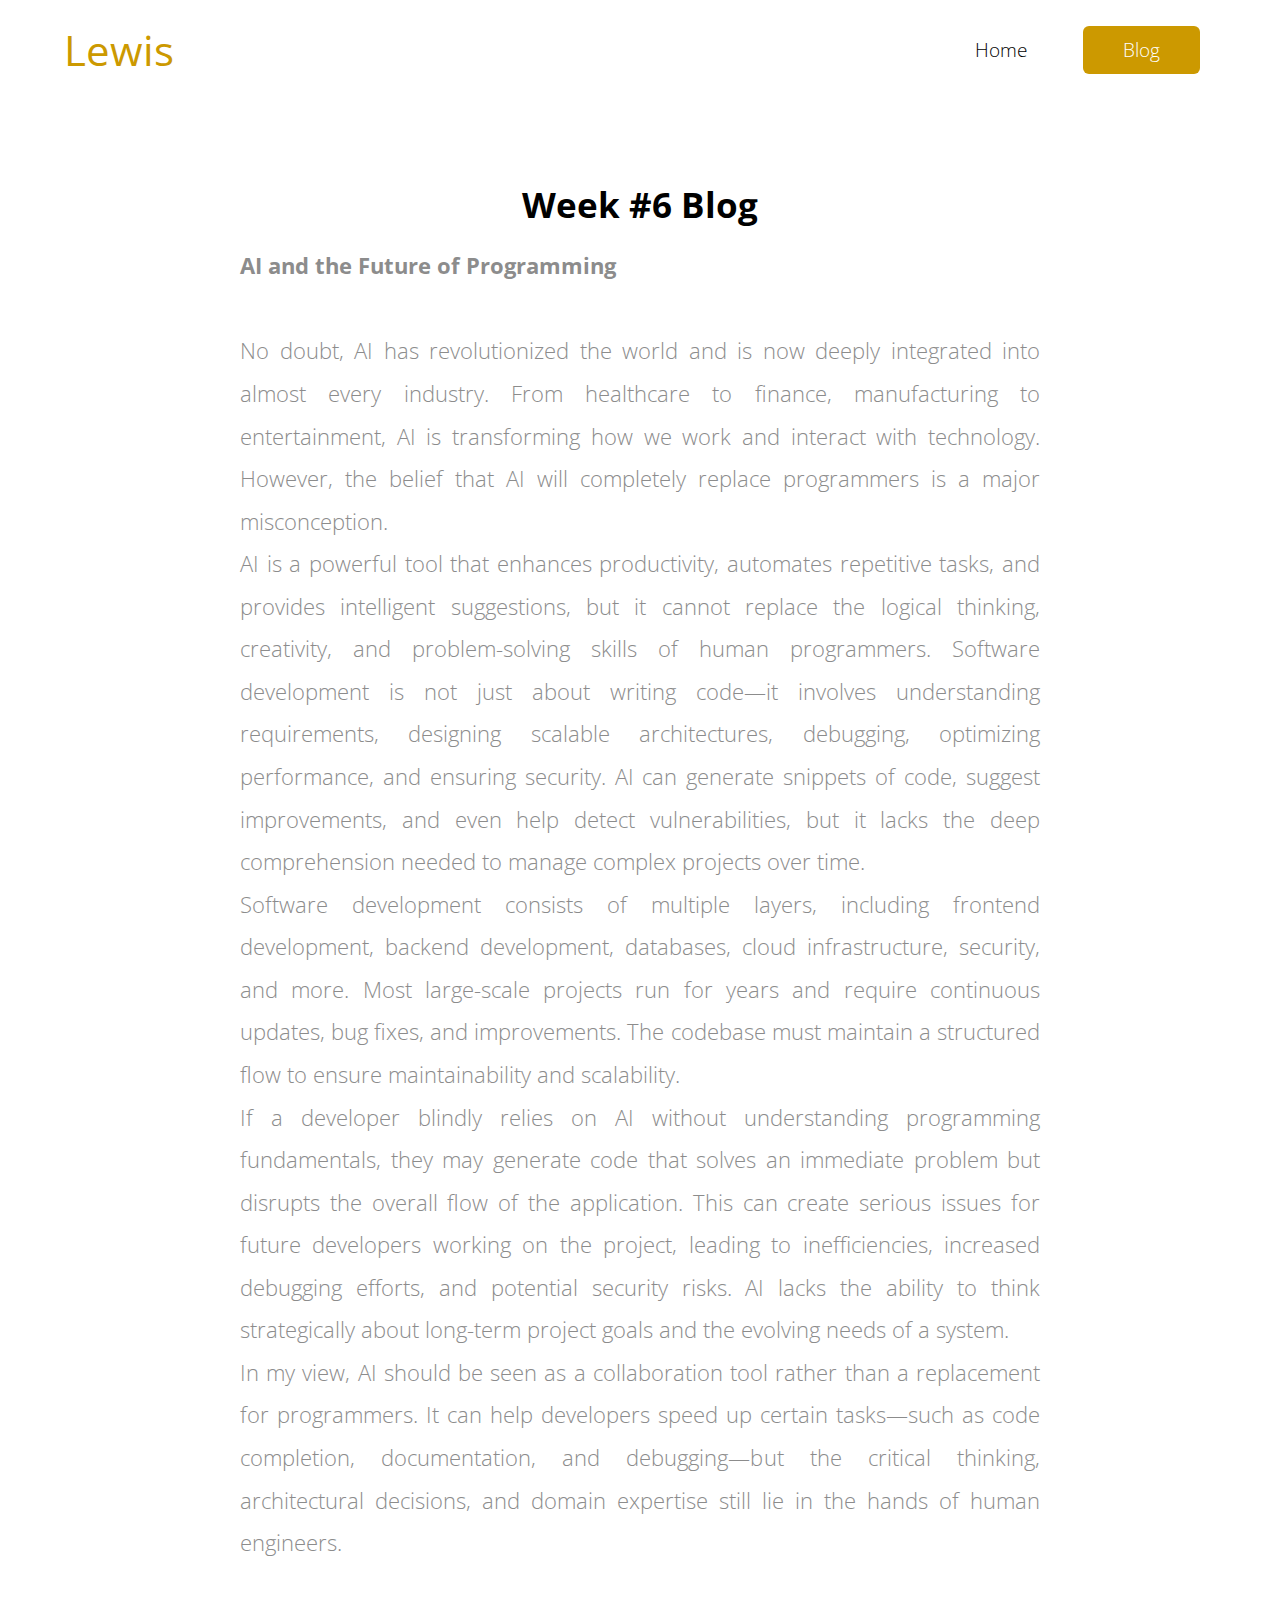
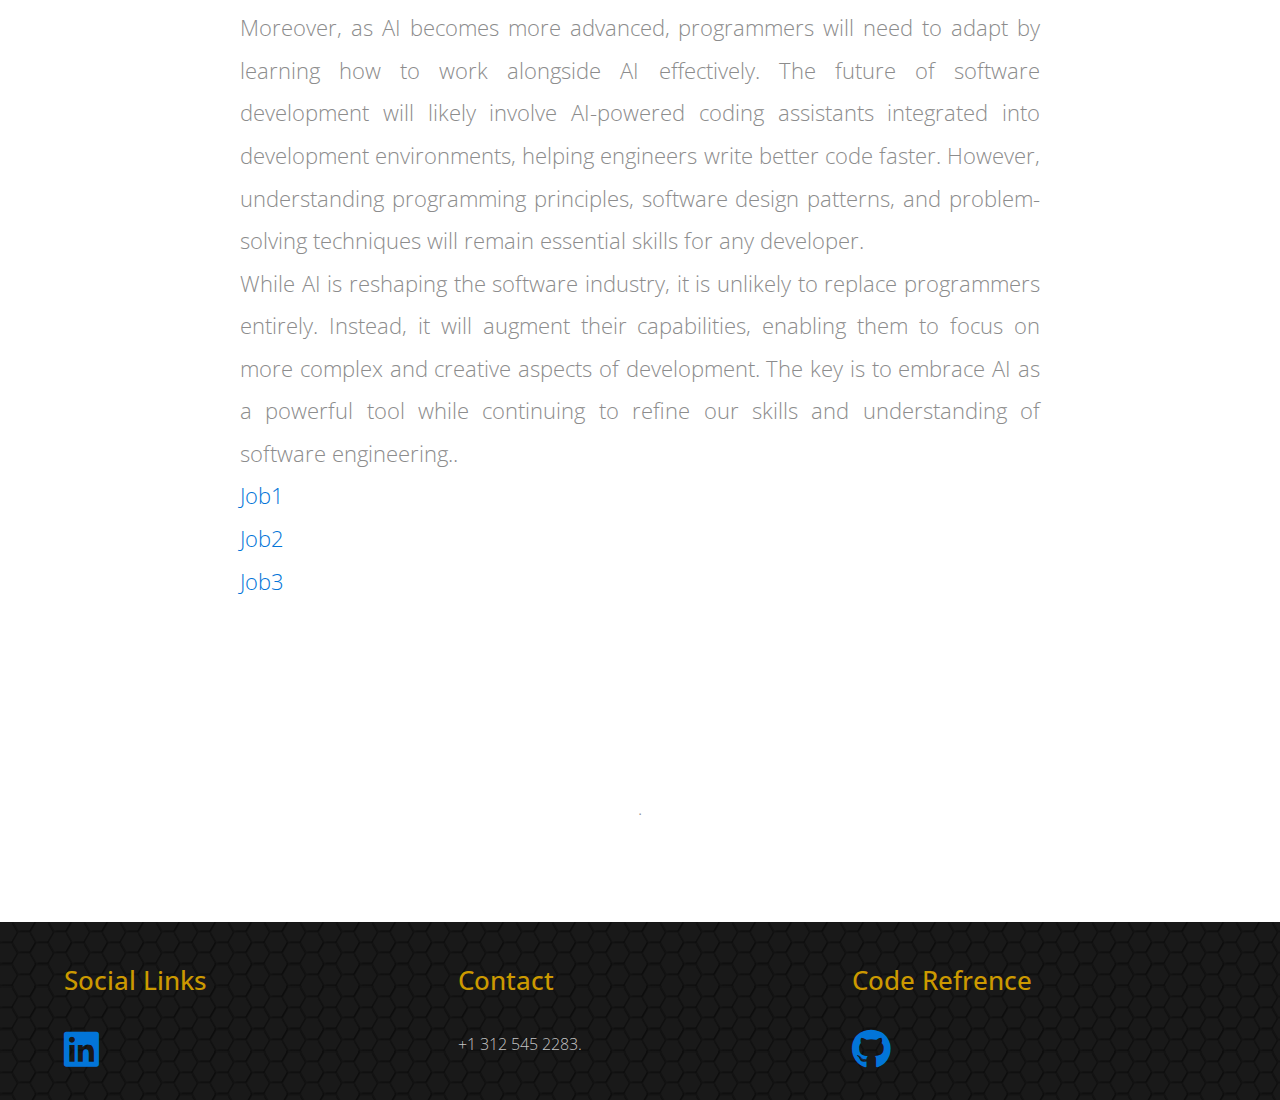
==== blog7.html @ 0581bb39 "weeek 7 blog" ====
<!DOCTYPE html>
<html>
<head>
    <meta charset="utf-8">
    <meta http-equiv="X-UA-Compatible" content="IE=edge">
    <meta name="viewport" content="width=device-width, initial-scale=1">

    <title>Classic - Responsive Bootstrap 4.0 Template</title>

    <!-- load stylesheets -->
    <link rel="stylesheet" href="https://fonts.googleapis.com/css?family=Open+Sans:300,400">  <!-- Google web font "Open Sans" -->
    <link rel="stylesheet" href="css/bootstrap.min.css">                                      <!-- Bootstrap style -->
    <link rel="stylesheet" href="css/templatemo-style.css"> 
    <link rel="stylesheet" href="https://cdnjs.cloudflare.com/ajax/libs/font-awesome/6.0.0-beta3/css/all.min.css">                                  <!-- Templatemo style -->

</head>

    <body>
       
        <div class="tm-header">
            <div class="container-fluid">
                <div class="tm-header-inner">
                    <a href="#" class="navbar-brand tm-site-name">Lewis</a>
                    
                    <!-- navbar -->
                    <nav class="navbar tm-main-nav">

                        <button class="navbar-toggler hidden-md-up" type="button" data-toggle="collapse" data-target="#tmNavbar">
                            &#9776;
                        </button>
                        
                        <div class="collapse navbar-toggleable-sm" id="tmNavbar">
                            <ul class="nav navbar-nav">
                                <li class="nav-item">
                                    <a href="index.html" class="nav-link">Home</a>
                                </li>
                                <!-- <li class="nav-item">
                                    <a href="about.html" class="nav-link">About</a>
                                </li> -->
                                <li class="nav-item active">
                                    <a href="blog.html" class="nav-link">Blog</a>
                                </li>
                                <!-- <li class="nav-item">
                                    <a href="contact.html" class="nav-link">Contact</a>
                                </li> -->
                            </ul>                        
                        </div>
                        
                    </nav>  

                </div>                                  
            </div>            
        </div>

        <!-- <div class="tm-home-img-container">
            <img src="img/tm-home-img.jpg" alt="Image" class="hidden-lg-up img-fluid">
        </div> -->

        <section class="tm-section">
            <div class="container-fluid">
                <div class="row">
                    <div class="col-xs-12 col-sm-12 col-md-12 col-lg-12 text-xs-center">
                        <h2 class="tm-gold-text tm-title" style="color: black"><strong>Week #6 Blog </strong></h2>
                        <!-- <div class="tm-home-img-container_1">
                            <img src="img/mujtaba_image.jpeg"  alt="Image" class="hidden-lg-up img-fluid">
                            <img src="img/mujtaba_image.jpeg"  alt="Image" class="hidden-lg-up img-fluid">
                        </div> -->
                        <p class="tm-subtitle">
                            <strong>AI and the Future of Programming</strong> <br><br>

                            No doubt, AI has revolutionized the world and is now deeply integrated into almost every industry. From healthcare to finance, manufacturing to entertainment, AI is transforming how we work and interact with technology. However, the belief that AI will completely replace programmers is a major misconception.

                                    <br>
                            
                            AI is a powerful tool that enhances productivity, automates repetitive tasks, and provides intelligent suggestions, but it cannot replace the logical thinking, creativity, and problem-solving skills of human programmers. Software development is not just about writing code—it involves understanding requirements, designing scalable architectures, debugging, optimizing performance, and ensuring security. AI can generate snippets of code, suggest improvements, and even help detect vulnerabilities, but it lacks the deep comprehension needed to manage complex projects over time.

                            
                            <br>
                            Software development consists of multiple layers, including frontend development, backend development, databases, cloud infrastructure, security, and more. Most large-scale projects run for years and require continuous updates, bug fixes, and improvements. The codebase must maintain a structured flow to ensure maintainability and scalability.

                            
                             <br>
                           
                             If a developer blindly relies on AI without understanding programming fundamentals, they may generate code that solves an immediate problem but disrupts the overall flow of the application. This can create serious issues for future developers working on the project, leading to inefficiencies, increased debugging efforts, and potential security risks. AI lacks the ability to think strategically about long-term project goals and the evolving needs of a system.
                             <br>

                             In my view, AI should be seen as a collaboration tool rather than a replacement for programmers. It can help developers speed up certain tasks—such as code completion, documentation, and debugging—but the critical thinking, architectural decisions, and domain expertise still lie in the hands of human engineers.
                            <br>
                            
                             <br>
                             Moreover, as AI becomes more advanced, programmers will need to adapt by learning how to work alongside AI effectively. The future of software development will likely involve AI-powered coding assistants integrated into development environments, helping engineers write better code faster. However, understanding programming principles, software design patterns, and problem-solving techniques will remain essential skills for any developer. <br>
                             While AI is reshaping the software industry, it is unlikely to replace programmers entirely. Instead, it will augment their capabilities, enabling them to focus on more complex and creative aspects of development. The key is to embrace AI as a powerful tool while continuing to refine our skills and understanding of software engineering.. <br>
                             <a href="https://www.linkedin.com/jobs/collections/recommended/?currentJobId=4176486021" class="nav-link">Job1</a>     <br>
                             <a href="https://www.linkedin.com/jobs/collections/recommended/?currentJobId=4177130873" class="nav-link">Job2</a><br>
                             <a href="https://www.linkedin.com/jobs/collections/recommended/?currentJobId=4175837337" class="nav-link">Job3</a><br>

                            <br>                        
                        

                            <br>


                            <!-- <strong>Refrence:</strong> <br>
                            <a href="https://www.nobledesktop.com/learn/python/handling-different-file-formats-in-python-csv,-json,-and-more" class="nav-link">https://www.nobledesktop.com/file-formats</a>
                            <a href="https://www.geeksforgeeks.org/handling-large-datasets-in-python/" class="nav-link">https://www.geeksforgeeks.org/datasets</a>
                            <a href="https://labex.io/tutorials/python-how-to-handle-filenotfounderror-in-python-421944" class="nav-link">https://labex.io/tutorials/handle-filenotfounderror-in-python</a>
                            <a href="https://realpython.com/python-with-statement/" class="nav-link">https://realpython.com/python-with-statement/</a>
                            <a href="https://www.geeksforgeeks.org/reading-binary-files-in-python/" class="nav-link">https://www.geeksforgeeks.org/reading-binary-files-in-python/</a>
                             -->
                        </p><br>

                        
                        








                        .









                    </div>
                </div>


            </div>
        </section>
        
        <footer class="tm-footer">
            <div class="container-fluid">
                <div class="row">
                    
                    <div class="col-xs-12 col-sm-8 col-md-8 col-lg-4 col-xl-4">
                        
                        <div class="tm-footer-content-box">
                            <h3 class="tm-gold-text tm-title tm-footer-content-box-title">Social Links</h3>
                            
                            <a href="https://www.linkedin.com/in/muhammad-mujtaba-aziz-278449202/" target="_blank">
                                <i class="fab fa-linkedin" style="font-size: 40px;"></i>
                            </a>
 
                        </div>
                                                
                    </div>


                    <!-- Add the extra clearfix for only the required viewport 
                        http://stackoverflow.com/questions/24590222/bootstrap-3-grid-with-different-height-in-each-item-is-it-solvable-using-only
                    -->


                    <div class="col-xs-12 col-sm-8 col-md-8 col-lg-4 col-xl-4">

                        <div class="tm-footer-content-box">
                        
                            <h3 class="tm-gold-text tm-title tm-footer-content-box-title">Contact</h3>
                            <p class="tm-margin-b-20"> +1 312 545 2283.</p>

                        </div>
                        
                    </div>

                    <div class="col-xs-12 col-sm-8 col-md-8 col-lg-4 col-xl-4">

                        <div class="tm-footer-content-box">
                        
                            <h3 class="tm-gold-text tm-title tm-footer-content-box-title">Code Refrence</h3>
                            <a href="https://github.com/mujtabaaziz" target="_blank">
                                <i class="fab fa-github" style="font-size: 40px;"></i>
                            </a>
                            

                        </div>
                        
                    </div>


                </div>

            </div>
        </footer>

        <!-- load JS files -->
        <script src="js/jquery-1.11.3.min.js"></script>             <!-- jQuery (https://jquery.com/download/) -->
        <script src="https://www.atlasestateagents.co.uk/javascript/tether.min.js"></script> <!-- Tether for Bootstrap, http://stackoverflow.com/questions/34567939/how-to-fix-the-error-error-bootstrap-tooltips-require-tether-http-github-h --> 
        <script src="js/bootstrap.min.js"></script>                 <!-- Bootstrap (http://v4-alpha.getbootstrap.com/) -->
       
</body>
</html>
---- css/templatemo-style.css ----
/* 

Classic Template

http://www.templatemo.com/tm-488-classic

-----------------------------*/

body {
	color: #8c8c8c;
	font-family: 'Open Sans', Helvetica, Arial, sans-serif;
	font-size: 18px;
	font-weight: 300;
	overflow-x: hidden;
}

a, button { transition: all 0.3s ease; }
a:hover,
a:focus {
	text-decoration: none;
	outline: none;
}

h2 { font-size: 2.2rem; }
.tm-thin-font { font-weight: 300; }

.container-fluid {
	margin-left: auto;
	margin-right: auto;
	max-width: 1390px;
	overflow-x: hidden;
}

@media (max-width: 1390px) {
	.container-fluid {
		padding-left: 5%;
		padding-right: 5%;
	}
}
@media (min-width: 870px) {
	.tm-home-img-container_1 {
		background-image: url('../img/mujtaba_image.jpeg');
		background-size: contain; /* Ensures the whole image is visible, even if scaled down */
		background-position: center center; /* Centers the image both vertically and horizontally */
		background-repeat: no-repeat; /* Prevents the image from repeating */
		height: 500px; /* Set the container height */
		width: 870px; /* Set the container width (default) */
		margin: 0 auto; /* Centers the container horizontally */
	}

 /* .tm-home-img-container_1 img{
	height: 100px;
	width: 70px;
 } */

}

@media (min-width: 1000px) {

	.tm-home-img-container_2 {
		background-image: url('../img/cricket.jpg');
		background-size: auto;
		background-position: center;
		background-repeat: no-repeat;
		height: 500px;
	}

	.tm-home-img-container_3 {
		background-image: url('../img/mountains1.webp');
		background-size: auto;
		background-position: center;
		background-repeat: no-repeat;
		height: 500px;
	}
}

.tm-header-inner {
	display: -webkit-flex;
	display: -ms-flexbox;
	display: flex;
	-webkit-align-items: center;
	    -ms-flex-align: center;
	        align-items: center;
	-webkit-justify-content: space-between;
	    -ms-flex-pack: justify;
	        justify-content: space-between;
	height: 100px;
}

.tm-site-name {
	color: #cc9900;
	display: block;
	font-size: 2.6rem;
	font-weight: 400;
}

.tm-main-nav { font-size: 1.2rem; }

.navbar-nav .nav-link {
	border-radius: 6px;
	color: black;
	padding: 10px 40px;
}

.nav-item.active .nav-link,
.nav-link:hover,
.nav-link:focus {
	color: white;
	background-color: #cc9900;

}

.tm-gold-text { color: #cc9900; }

.tm-section {
	padding-top: 80px;
	padding-bottom: 100px;
}

.tm-home-img-container {
	background-image: url('../img/tm-home-img.jpg');
	background-size: auto;
	background-position: center;
	background-repeat: no-repeat;
	height: 500px;
}


/* .tm-home-img-container_1 {
	/* background-image: url('../img/mujtaba_image.jpeg'); */
	/* background-size: auto;
	background-position: center;
	background-repeat: no-repeat; */
	/* height: 500px; */
/* }  */




.tm-about-img-container { background-image: url('../img/tm-about-img.jpg');	}
.tm-blog-img-container { background-image: url('../img/tm-blog-img.jpg'); }
.tm-contact-img-container { background-image: url('../img/tm-contact-img.jpg'); }

.tm-about-img-container,
.tm-blog-img-container,
.tm-contact-img-container {
	background-size: auto 200px;
	background-position: center;
	background-repeat: no-repeat;
	height: 200px;
}

.tm-title {
	margin-bottom: 1rem;
	line-height: 1.4;
}

.tm-subtitle {
	font-size: 1.4rem;
	max-width: 800px;
	margin: 0 auto 80px;
	text-align: justify;
}

.tm-content-box {
	max-width: 310px;
	margin: 0px 0px 5px 0px;
	
}

h3 { font-size: 1.65rem; }
h4 { 
	font-size: 1.4rem;
	line-height: 1.6;
}

.tm-btn {
	color: white;
	background-color: #cc9900;
	border: none;
	border-radius: 5px;
	display: inline-block;
	padding: 10px 30px;
}

.tm-btn:hover,
.tm-btn:focus {
	background-color: #906E09;
	color: white;
	outline: none;
}

.tm-btn-gray { background-color: #666666; }
.tm-btn-gray:hover,
.tm-btn-gray:focus {
	background-color: #515050;	
}

.tm-margin-b-15 { margin-bottom: 15px; }
.tm-margin-b-20 { margin-bottom: 20px; }
.tm-margin-b-30 { margin-bottom: 30px; }
.tm-margin-b-40 { margin-bottom: 40px; }
.tm-margin-t-big { margin-top: 90px; }
.tm-margin-t-mid { margin-top: 60px; }
.tm-margin-t-small { margin-top: 30px; }

.tm-text-link { 
	color: #006699; 
	line-height: 2.8;
	text-decoration: underline;
}
.tm-overflow-auto { overflow: auto; }
.tm-small-font { font-size: 1rem; }
.tm-related-post { margin-bottom: 40px; }
.tm-related-post:last-child { margin-bottom: 0; }
.media-left { padding-right: 25px; }
.media-body {
	border-bottom: 1px solid #ccc;
	padding-bottom: 25px;
}

.tm-media-description { margin-bottom: 0; }

.tm-2-col-right { padding-left: 20px; }

.tm-footer {
	color: #c6c6c6;
	background-color: #191919;
	background-image: url('../img/classic-pattern-bg.png');
	font-size: 1rem;
	padding-top: 40px;
	padding-bottom: 20px;
}

.tm-footer-links-container { padding-left: 10px; }

.tm-footer-link {
	color: #CCCC66;
	line-height: 2.8;
	text-decoration: underline;
}

.tm-footer-link:hover,
.tm-footer-link:focus {
	color: #CCCC66;
	text-decoration: none;
}
.tm-footer-thumbnail { margin-bottom: 5px; }

.tm-copyright-text { 
	color: #999999; 
	margin-bottom: 0;
}

hr { border-top: 1px solid #CCCCCC; }
p { line-height: 1.9; }

.tm-gray-bg { 
	background-color: #CCCCCC; 
	color: black;
	padding: 30px 20px 20px;
}
.tm-footer-content-box-title { margin-bottom: 30px; }

.tm-img-post { margin-bottom: 30px; }

.tm-aside-r { padding-left: 30px; }

.form-control {
	border-radius: 0;
	font-size: 1.1rem;
	padding: 0.75rem 1rem;
}

.form-control:focus { border-color: #CC9900; }

.tm-form-description { margin-top: 30px; }
.tm-contact-form { padding-top: 20px; }

#google-map {
    height: 333px;
    width: 100%;
    margin-top: 40px;
}

.tm-contact-right { padding-left: 30px; }
.tm-p-small { font-size: 1rem; }

@media (max-width: 1199px) {
	.tm-2-col-left { padding-right: 0; }
	.tm-2-col-right { padding-left: 0; }
	.tm-text-link {
		line-height: 2.2;
	}
	.container-fluid {
		padding-left: 4%;
		padding-right: 4%;
	}
}

@media (max-width: 991px){

	.tm-home-img-container {
		background:none;
		height: auto;
	}

	.tm-subtitle { margin-bottom: 40px; }
	
	#tmNavbar .navbar-nav .nav-link { padding: 10px 25px; }
	.media { max-width: 240px; }
	.media-left {
		display: block;
		margin-bottom: 20px;
	}

	.tm-content-box { margin-bottom: 50px; }
	.tm-text-link { line-height: 2.4; }

	.tm-section {
	    padding-top: 50px;
	    padding-bottom: 60px;
	}

	.tm-2-col-left, .tm-2-col-right { 
		margin: 0 auto;
		max-width: 660px; 
	}
	
	.tm-margin-t-big { margin-top: 30px; }
	.media { max-width: 100%; }
	.media-left {
		display: table-cell;
		margin-bottom: 0;
	}

	.tm-footer-content-box { margin-bottom: 40px; }

	.tm-2-rows-md-swap {
		display: -webkit-flex;
		display: -ms-flexbox;
		display: flex;
		-webkit-flex-direction: column;
		    -ms-flex-direction: column;
		        flex-direction: column;
	}

	.tm-2-rows-md-down-1 {
		-webkit-order: 1;
		    -ms-flex-order: 1;
		        order: 1;		
	}
	.tm-2-rows-md-down-2 {
		-webkit-order: 2;
		    -ms-flex-order: 2;
		        order: 2;
		margin-bottom: 0;
		margin-top: 30px;		
	}

	.tm-contact-right { 
		padding-left: 15px; 
		padding-top: 40px;
	}
}

@media (max-width: 897px) {
	.tm-btn {
		padding: 10px 15px;
		font-size: 1rem;
	}
}

@media (max-width: 767px) {
	.tm-main-nav {
		position: fixed;
		right: 0;
		top: 21px;
		z-index: 1000;
	}
	#tmNavbar .navbar-nav .nav-item { float: none; }
	#tmNavbar .navbar-nav .nav-link { padding: 10px 35px; }
	#tmNavbar {
		background: white; 
		border-radius: 6px;
	}
	#tmNavbar .navbar-nav .nav-item+.nav-item { margin-left: 0; }
	.navbar-toggler {
		background: white;
		border-color: #cc9900;
		color: #cc9900;
		display: block;
		margin-left: auto;
		margin-right: 0;
	}
	.navbar-toggler:focus { outline: none; }
	.tm-content-box { margin-bottom: 50px; }
	
	.tm-2-col-left {
		padding-right: 0;
		max-width: 660px;
	}

	.tm-2-col-right { padding-left: 0; }
	.tm-margin-b-40 { margin-bottom: 25px; }
	
	.tm-copyright-text { padding-top: 0; }
	.tm-gray-bg { padding: 20px 20px 10px; }
	.tm-footer { padding-bottom: 15px; }

	.tm-2-rows-sm-swap {
		display: -webkit-flex;
		display: -ms-flexbox;
		display: flex;
		-webkit-flex-direction: column;
		    -ms-flex-direction: column;
		        flex-direction: column;
	}

	.tm-2-rows-sm-down-1 {
		-webkit-order: 1;
		    -ms-flex-order: 1;
		        order: 1;		
	}
	.tm-2-rows-sm-down-2 {
		-webkit-order: 2;
		    -ms-flex-order: 2;
		        order: 2;
		margin-bottom: 0;
		margin-top: 30px;		
	}

	.tm-sm-m-b { margin-bottom: 20px; }
	.tm-aside-r { padding-left: 15px; }
	.tm-aside-container {
		max-width: 310px;
		margin: 0 auto;
	}

	.tm-blog-post {	padding-bottom: 10px; }
	.tm-content-box-contact {
		margin-top: 40px;
		margin-bottom: 0;
	}

	.tm-contact-row-related-posts {	margin-top: 40px; }
}

@media (max-width: 543px) {
	.tm-footer-links-container { padding-left: 0; }
	.tm-xs-m-t { margin-top: 20px; }
	.tm-btn { padding: 10px 30px; }
}

@media(max-width: 510px) {
	.media { max-width: 240px; }
	.media-left {
		display: block;
		margin-bottom: 20px;
	}
		
	.tm-section {
		padding-top: 10%;
		padding-bottom: 10%;
	}

	.tm-subtitle { margin-bottom: 20px; }
	.tm-margin-b-40 { margin-bottom: 15px; }
	.tm-content-box { margin-bottom: 40px; }
	.tm-margin-t-mid { margin-top: 30px; }
	.tm-footer-content-box { margin-bottom: 40px; }
	.tm-footer-content-box-title { margin-bottom: 15px; }
	#google-map { margin-top: 25px; }
	.tm-map-section { margin-top: 50px; }

	.tm-contact-related-posts-container {
		max-width: 240px;
		margin-left: auto;
		margin-right: auto;
	}
}
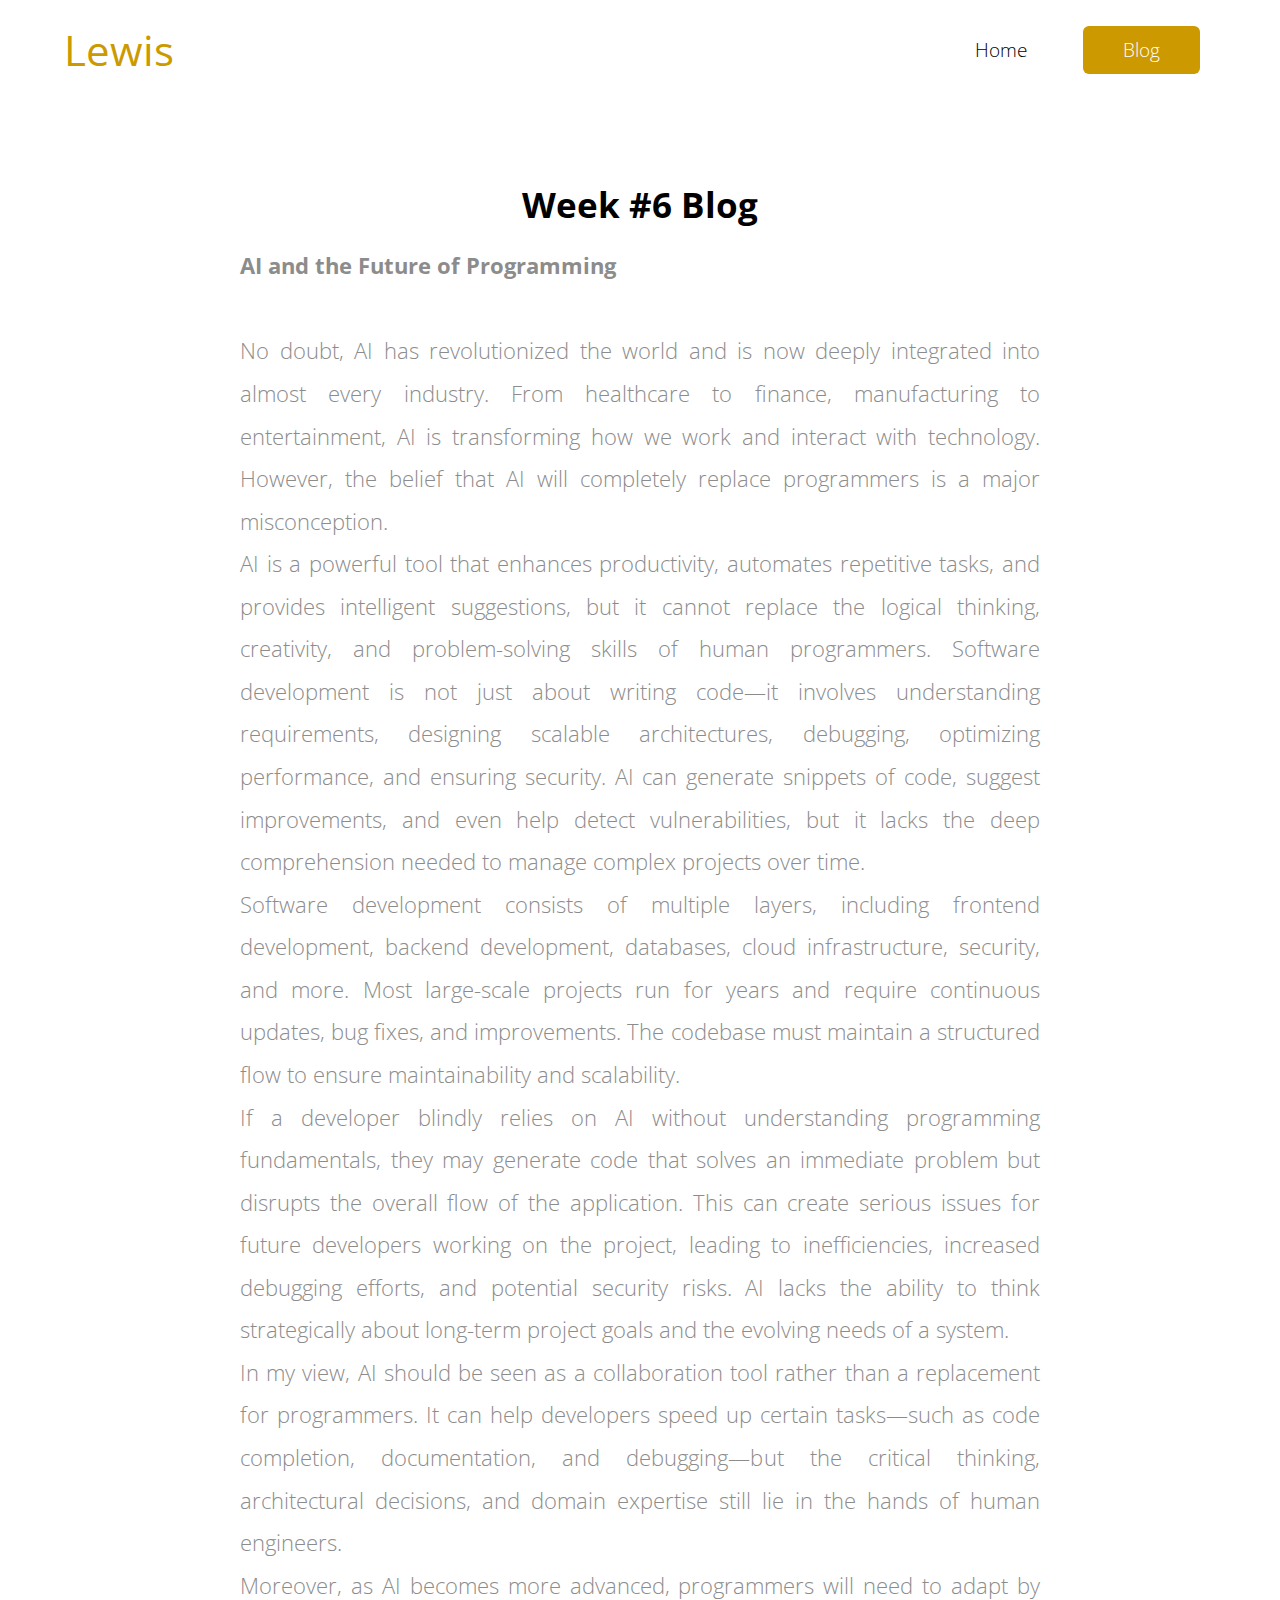
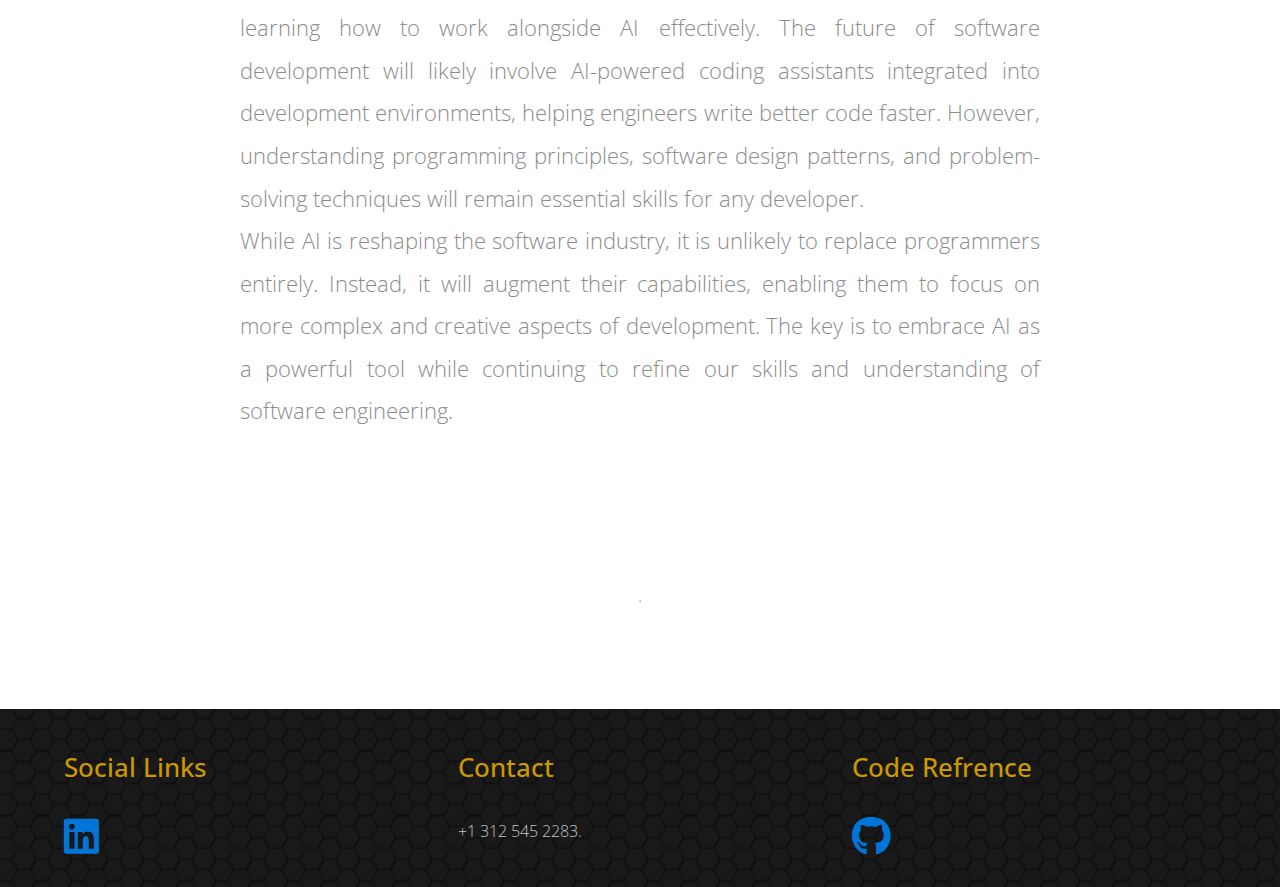
==== commit 98833fe6: "add code" ====
--- a/blog7.html
+++ b/blog7.html
@@ -87,13 +87,9 @@
                              In my view, AI should be seen as a collaboration tool rather than a replacement for programmers. It can help developers speed up certain tasks—such as code completion, documentation, and debugging—but the critical thinking, architectural decisions, and domain expertise still lie in the hands of human engineers.
                             <br>
                             
-                             <br>
+                            
                              Moreover, as AI becomes more advanced, programmers will need to adapt by learning how to work alongside AI effectively. The future of software development will likely involve AI-powered coding assistants integrated into development environments, helping engineers write better code faster. However, understanding programming principles, software design patterns, and problem-solving techniques will remain essential skills for any developer. <br>
-                             While AI is reshaping the software industry, it is unlikely to replace programmers entirely. Instead, it will augment their capabilities, enabling them to focus on more complex and creative aspects of development. The key is to embrace AI as a powerful tool while continuing to refine our skills and understanding of software engineering.. <br>
-                             <a href="https://www.linkedin.com/jobs/collections/recommended/?currentJobId=4176486021" class="nav-link">Job1</a>     <br>
-                             <a href="https://www.linkedin.com/jobs/collections/recommended/?currentJobId=4177130873" class="nav-link">Job2</a><br>
-                             <a href="https://www.linkedin.com/jobs/collections/recommended/?currentJobId=4175837337" class="nav-link">Job3</a><br>
-
+                             While AI is reshaping the software industry, it is unlikely to replace programmers entirely. Instead, it will augment their capabilities, enabling them to focus on more complex and creative aspects of development. The key is to embrace AI as a powerful tool while continuing to refine our skills and understanding of software engineering. 
                             <br>                        
                         
 
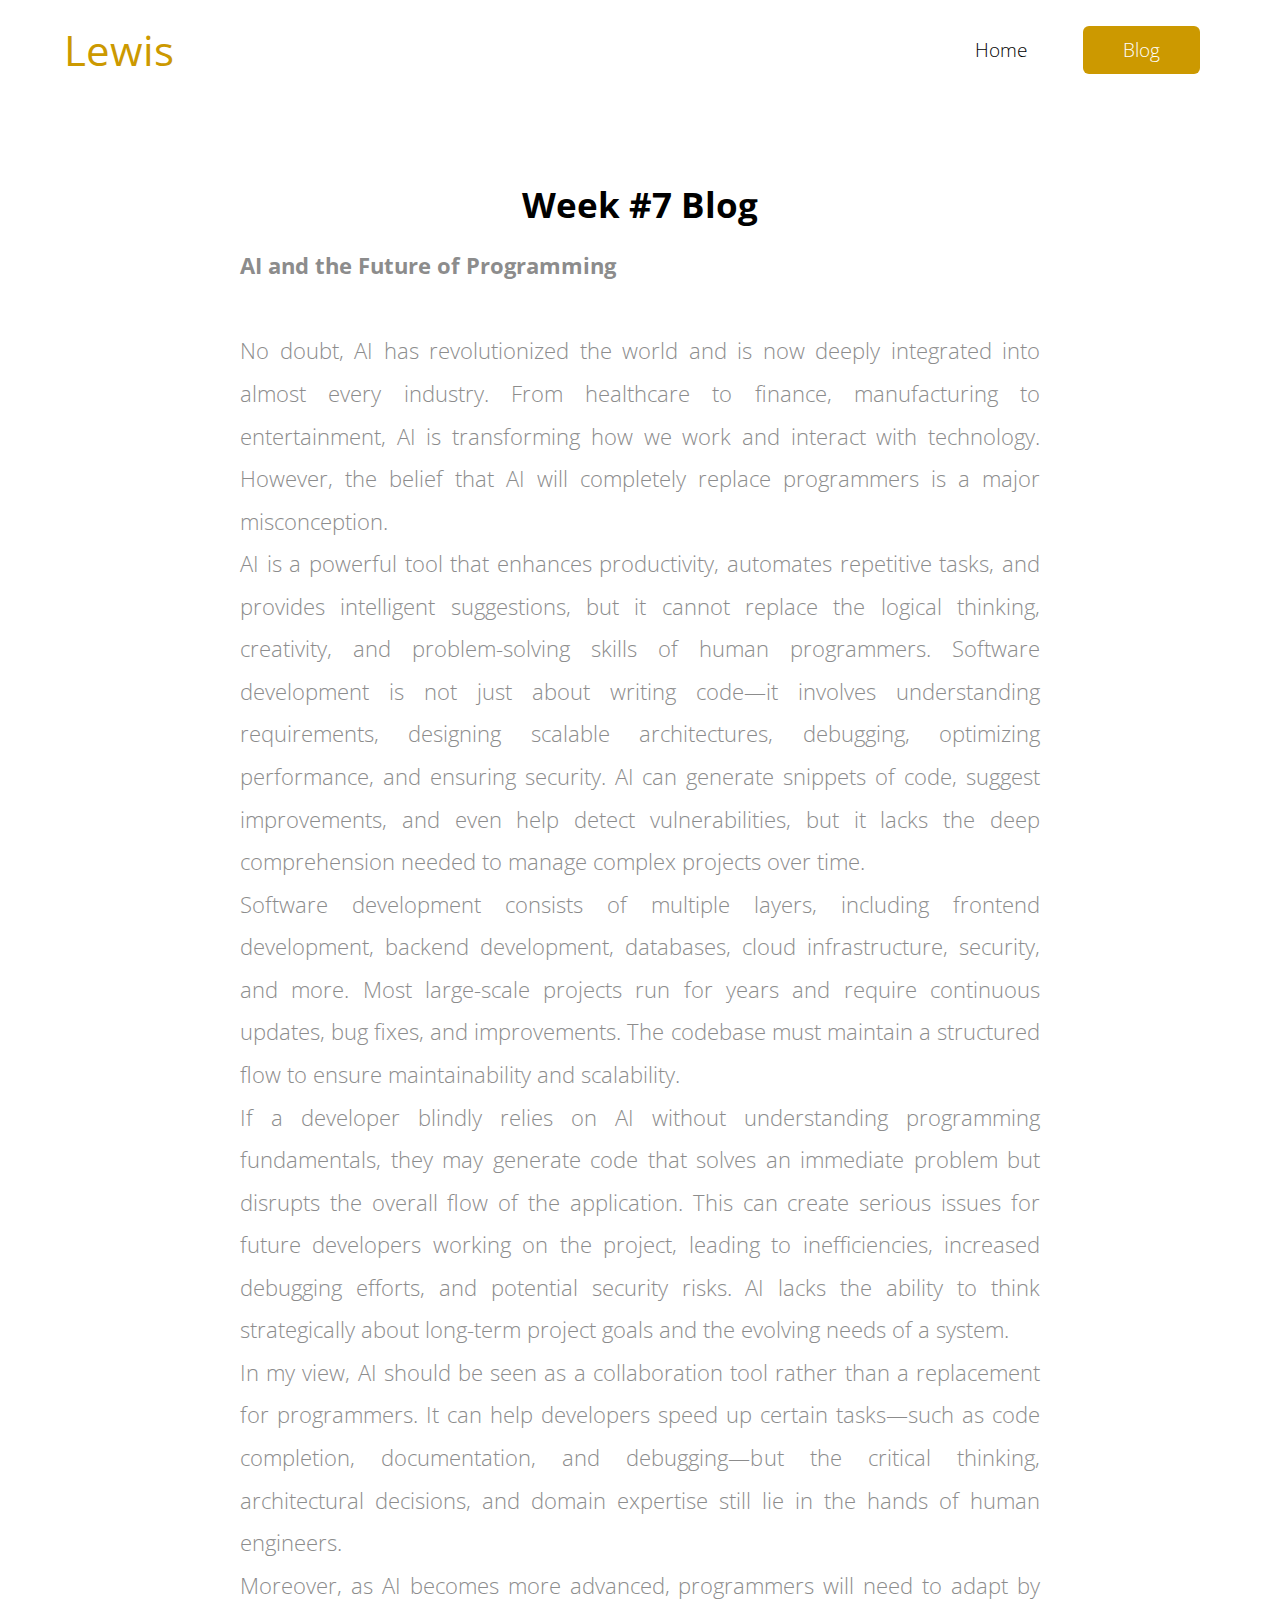
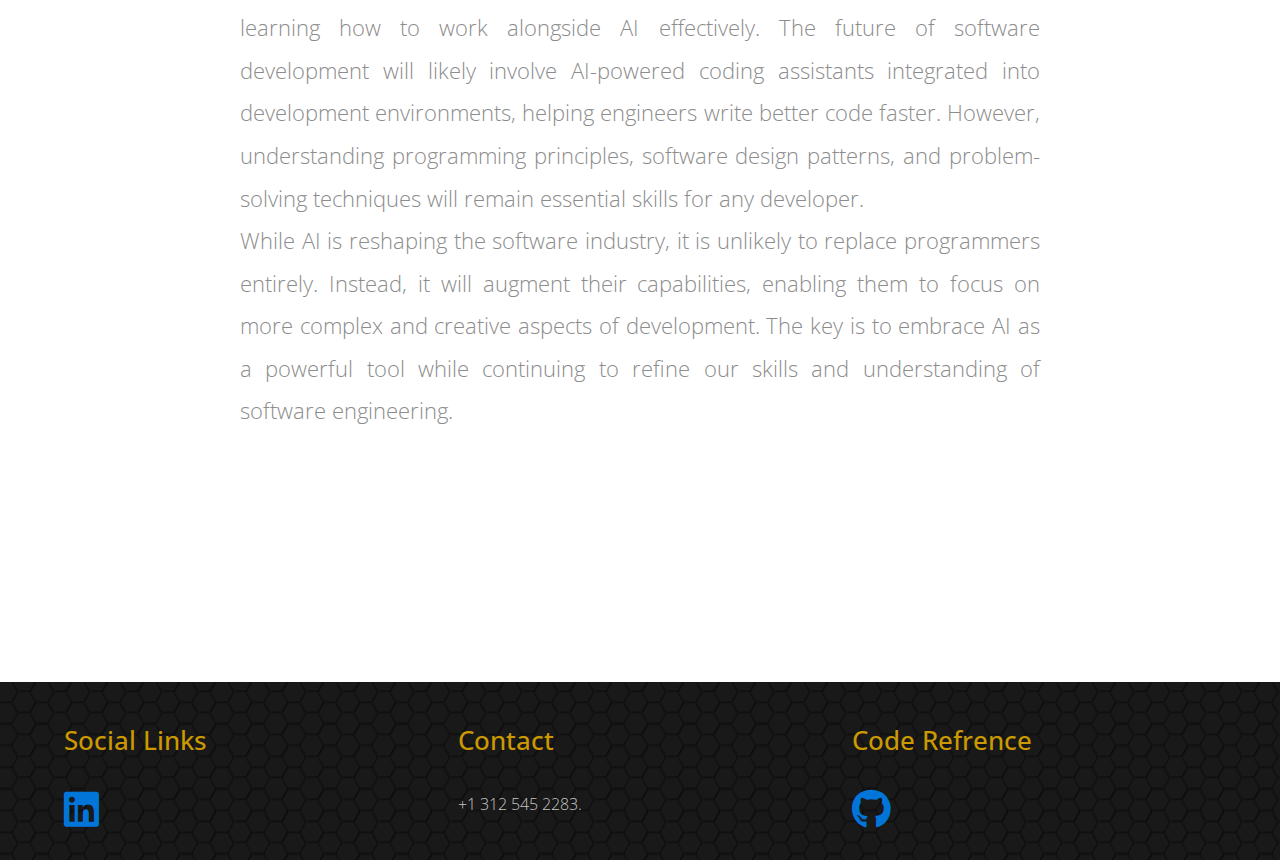
==== commit 84868dc5: "add the new code" ====
--- a/blog7.html
+++ b/blog7.html
@@ -60,7 +60,7 @@
             <div class="container-fluid">
                 <div class="row">
                     <div class="col-xs-12 col-sm-12 col-md-12 col-lg-12 text-xs-center">
-                        <h2 class="tm-gold-text tm-title" style="color: black"><strong>Week #6 Blog </strong></h2>
+                        <h2 class="tm-gold-text tm-title" style="color: black"><strong>Week #7 Blog </strong></h2>
                         <!-- <div class="tm-home-img-container_1">
                             <img src="img/mujtaba_image.jpeg"  alt="Image" class="hidden-lg-up img-fluid">
                             <img src="img/mujtaba_image.jpeg"  alt="Image" class="hidden-lg-up img-fluid">
@@ -115,7 +115,7 @@
 
 
 
-                        .
+                        
 
 
 
